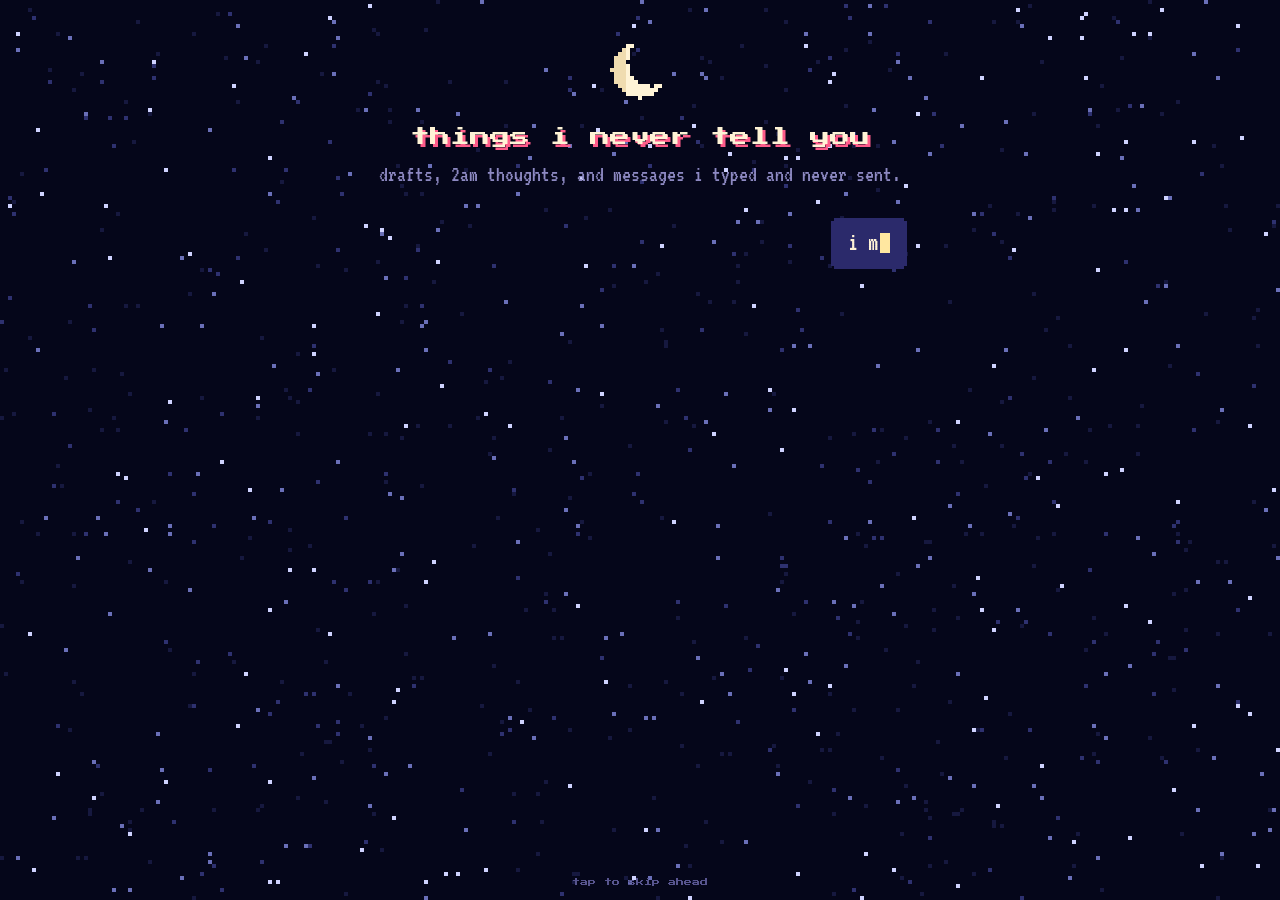
==== secrets.html @ 4dcd2fb6 "Update site (2026-09-29 21:08) Co-Authored-By: Claude Opus 5.5 <noreply@anthropic.com>" ====
<!doctype html>
<html lang="en">
<head>
  <meta charset="utf-8">
  <meta name="viewport" content="width=device-width, initial-scale=1, viewport-fit=cover">
  <title>Things I never tell you</title>
  <meta name="robots" content="noindex, nofollow">
  <meta name="theme-color" content="#05061a">
  <meta property="og:title" content="things i never tell you">
  <meta property="og:description" content="drafts, 2am thoughts, and messages i typed and never sent.">
  <meta property="og:image" content="https://whyilovekamy.com/assets/og-image.png">
  <meta name="twitter:card" content="summary_large_image">
  <link rel="icon" href="assets/favicon.svg" type="image/svg+xml">
  <link rel="preconnect" href="https://fonts.googleapis.com">
  <link rel="preconnect" href="https://fonts.gstatic.com" crossorigin>
  <link href="https://fonts.googleapis.com/css2?family=Press+Start+2P&family=VT323&display=swap" rel="stylesheet">
  <link rel="stylesheet" href="css/secrets.css">
</head>
<body>
  <canvas id="sky" aria-hidden="true"></canvas>
  <main>
    <header>
      <canvas id="moon" width="15" height="15" aria-hidden="true"></canvas>
      <h1>things i never tell you</h1>
      <p id="intro"></p>
    </header>
    <section id="thread" aria-live="polite"></section>
    <div id="actions">
      <button id="send" class="pixel-btn hidden"></button>
    </div>
    <p id="outro"></p>
    <p id="skip">tap to skip ahead</p>
  </main>
  <script src="js/content.js"></script>
  <script src="js/secrets.js"></script>
</body>
</html>
---- css/secrets.css ----
:root {
  --night: #05061a;
  --ink: #120f2c;
  --text: #fff3d6;
  --muted: #8d89c2;
  --faint: #58558f;
  --gold: #ffe7a0;
  --pink: #ff9ec4;
  --rose: #ff5c8a;
  --bubble: #2b2a6b;
  --title: 'Press Start 2P', monospace;
  --body: 'VT323', monospace;
}

* { box-sizing: border-box; }

html, body {
  margin: 0; min-height: 100%;
  background: var(--night); color: var(--text);
  font-family: var(--body);
  -webkit-tap-highlight-color: transparent;
}

#sky { position: fixed; inset: 0; width: 100%; height: 100%; image-rendering: pixelated; z-index: 0; }

main {
  position: relative; z-index: 1;
  width: min(560px, 100%); margin: 0 auto;
  padding: max(40px, env(safe-area-inset-top)) 16px 80px;
}

header { text-align: center; margin-bottom: 36px; }
#moon { width: 60px; height: 60px; image-rendering: pixelated; }
h1 {
  font-family: var(--title); font-weight: normal;
  font-size: clamp(14px, 4.2vw, 20px); line-height: 1.6;
  margin: 18px 0 10px; text-shadow: 3px 3px 0 var(--rose);
}
#intro { color: var(--muted); font-size: 22px; margin: 0; }

#thread { display: flex; flex-direction: column; gap: 22px; }

.msg { align-self: flex-end; max-width: 84%; text-align: right; }
.bubble {
  display: inline-block; text-align: left;
  font-size: 26px; line-height: 1.05; padding: 8px 14px 10px;
  background: var(--bubble); color: var(--text);
  box-shadow: 0 -3px 0 var(--bubble), 0 3px 0 var(--bubble), -3px 0 0 var(--bubble), 3px 0 0 var(--bubble);
  transition: background .5s steps(3), color .5s steps(3), box-shadow .5s steps(3);
}
.bubble .caret { display: inline-block; width: 10px; height: 20px; margin-left: 2px; vertical-align: -3px;
  background: var(--gold); animation: blink .7s steps(2) infinite; }

.msg.ghost .bubble {
  background: transparent; color: var(--faint);
  box-shadow: 0 -3px 0 var(--faint), 0 3px 0 var(--faint), -3px 0 0 var(--faint), 3px 0 0 var(--faint);
}
.msg.ghost .bubble.struck { text-decoration: line-through; text-decoration-thickness: 2px; }

.status {
  font-size: 19px; color: var(--faint); margin-top: 8px; min-height: 19px;
  opacity: 0; transition: opacity .6s;
}
.status.show { opacity: 1; }
.msg.delivered .bubble { background: var(--pink); color: var(--ink);
  box-shadow: 0 -3px 0 var(--pink), 0 3px 0 var(--pink), -3px 0 0 var(--pink), 3px 0 0 var(--pink); }
.msg.delivered .status { color: var(--pink); }

#actions { text-align: center; margin-top: 44px; min-height: 60px; }
.pixel-btn {
  font-family: var(--title); font-size: 11px; line-height: 1.5; cursor: pointer; border: 0;
  padding: 12px 16px; color: var(--ink); background: var(--gold);
  box-shadow: 0 -3px 0 var(--ink), 0 3px 0 var(--ink), -3px 0 0 var(--ink), 3px 0 0 var(--ink), 3px 6px 0 0 var(--rose);
  transition: opacity .6s;
}
.pixel-btn:active { transform: translateY(3px); }
.hidden { opacity: 0; pointer-events: none; }

#outro { text-align: center; font-size: 28px; color: var(--gold); min-height: 30px; margin: 30px 0 0; }

#skip {
  position: fixed; left: 50%; bottom: max(14px, env(safe-area-inset-bottom)); transform: translateX(-50%);
  font-family: var(--title); font-size: 8px; color: var(--faint); margin: 0; transition: opacity .6s;
}

@keyframes blink { 50% { opacity: 0; } }

@media (prefers-reduced-motion: reduce) {
  *, *::before, *::after { animation-duration: .01ms !important; animation-iteration-count: 1 !important; transition-duration: .01ms !important; }
}
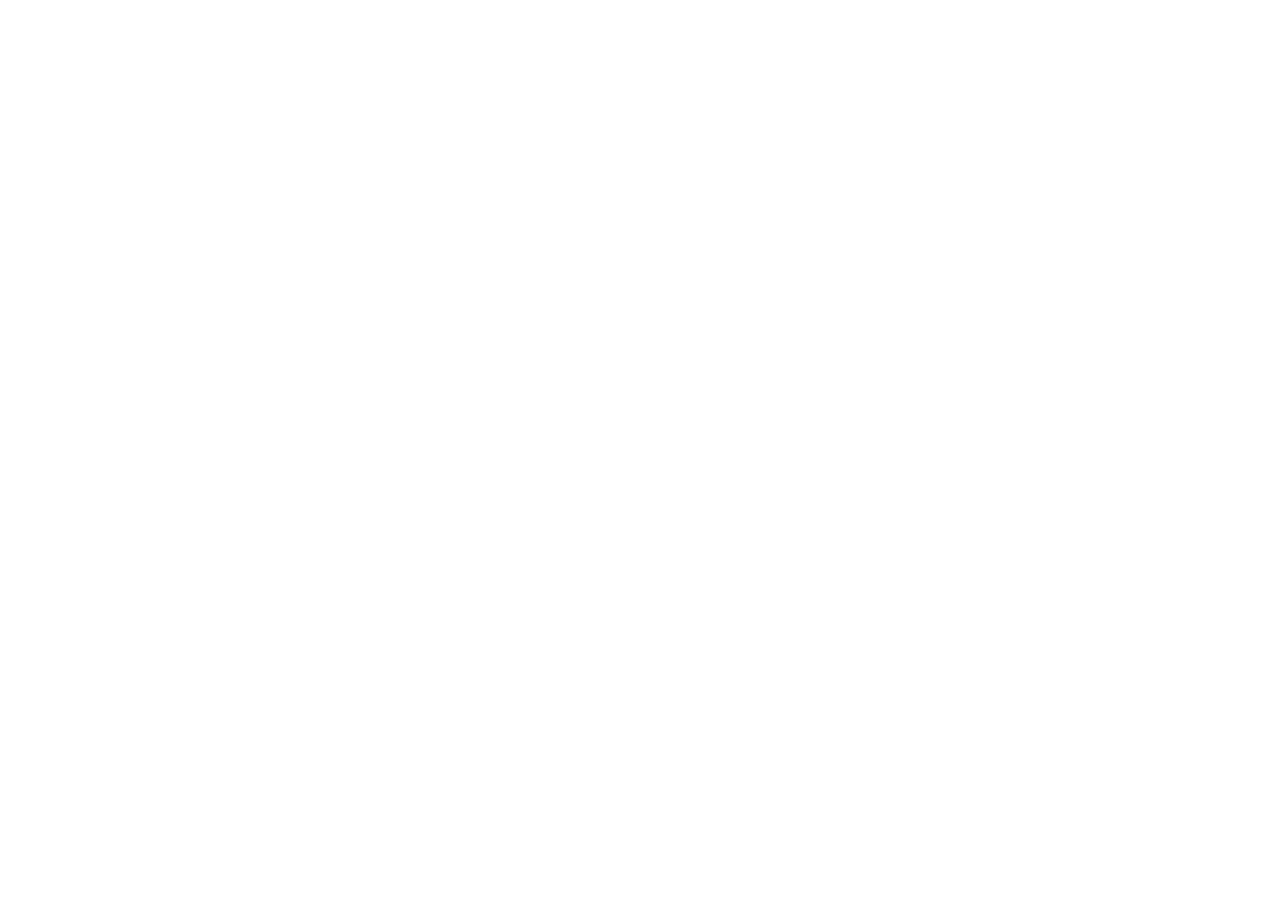
==== commit 869620d4: "Update site (2026-09-30 01:29) Co-Authored-By: Claude Opus 5.5 <noreply@anthropic.com>" ====
--- a/secrets.html
+++ b/secrets.html
@@ -29,8 +29,25 @@
       <button id="send" class="pixel-btn hidden"></button>
     </div>
     <p id="outro"></p>
+    <div id="call-wrap" class="hidden"><button id="call-btn" class="pixel-btn ringing" type="button"></button></div>
     <p id="skip">tap to skip ahead</p>
   </main>
+
+  <!-- A call from the moon -->
+  <div id="call" hidden>
+    <div class="phone">
+      <canvas id="call-moon" width="15" height="15" aria-hidden="true"></canvas>
+      <p id="call-name"></p>
+      <p id="call-status"></p>
+      <div id="call-wave" aria-hidden="true"><i></i><i></i><i></i><i></i><i></i><i></i><i></i></div>
+      <p id="call-sub" aria-live="polite"></p>
+      <div id="call-choices"></div>
+      <div id="call-actions">
+        <button id="call-accept" class="round accept" type="button">accept</button>
+        <button id="call-decline" class="round decline" type="button">decline</button>
+      </div>
+    </div>
+  </div>
   <script src="js/content.js"></script>
   <script src="js/secrets.js"></script>
 </body>
--- a/css/secrets.css
+++ b/css/secrets.css
@@ -13,6 +13,7 @@
 }
 
 * { box-sizing: border-box; }
+[hidden] { display: none !important; }
 
 html, body {
   margin: 0; min-height: 100%;
@@ -85,6 +86,44 @@
 
 @keyframes blink { 50% { opacity: 0; } }
 
+/* ---- A call from the moon ------------------------------------------------ */
+#call-wrap { text-align: center; margin-top: 30px; transition: opacity .8s; }
+.pixel-btn.ringing { animation: ring 1.2s steps(2) infinite; }
+@keyframes ring { 0%, 60%, 100% { transform: none; } 70% { transform: rotate(-4deg); } 80% { transform: rotate(4deg); } 90% { transform: rotate(-3deg); } }
+
+#call {
+  position: fixed; inset: 0; z-index: 10; display: grid; place-items: center; padding: 16px;
+  background: rgba(3, 4, 15, .9);
+}
+#call[hidden] { display: none; }
+.phone {
+  width: min(330px, 100%); min-height: min(560px, 90dvh); padding: 34px 20px 26px;
+  display: flex; flex-direction: column; align-items: center; text-align: center;
+  background: #0d0f2a; box-shadow: 0 0 0 4px #2b2a6b, 0 0 0 8px var(--text);
+}
+#call-moon { width: 72px; height: 72px; image-rendering: pixelated; margin-bottom: 14px; }
+#call-name { font-family: var(--title); font-size: 15px; margin: 0 0 8px; text-shadow: 3px 3px 0 var(--rose); }
+#call-status { font-size: 20px; color: var(--muted); margin: 0 0 20px; }
+#call-wave { display: flex; gap: 4px; align-items: center; height: 34px; margin-bottom: 18px; opacity: .25; }
+#call-wave i { display: block; width: 5px; height: 6px; background: var(--pink); }
+#call-wave.talking { opacity: 1; }
+#call-wave.talking i { animation: wave .5s steps(3) infinite alternate; }
+#call-wave.talking i:nth-child(2n) { animation-delay: .15s; }
+#call-wave.talking i:nth-child(3n) { animation-delay: .3s; }
+@keyframes wave { to { height: 30px; } }
+#call-sub { font-size: 25px; line-height: 1.1; min-height: 4.5em; margin: 0 0 16px; }
+#call-sub.me { color: var(--pink); }
+#call-choices { display: flex; flex-direction: column; gap: 12px; width: 100%; margin-top: auto; }
+#call-choices .pixel-btn { font-size: 10px; }
+#call-actions { display: flex; gap: 40px; margin-top: auto; }
+.round {
+  width: 72px; height: 72px; border-radius: 50%; border: 0; cursor: pointer;
+  font-family: var(--title); font-size: 8px; color: var(--ink);
+}
+.round.accept { background: #7fe0a0; box-shadow: 0 4px 0 #3a8a5a; }
+.round.decline { background: var(--rose); box-shadow: 0 4px 0 #8a2a4a; }
+.round:active { transform: translateY(3px); box-shadow: none; }
+
 @media (prefers-reduced-motion: reduce) {
   *, *::before, *::after { animation-duration: .01ms !important; animation-iteration-count: 1 !important; transition-duration: .01ms !important; }
 }
